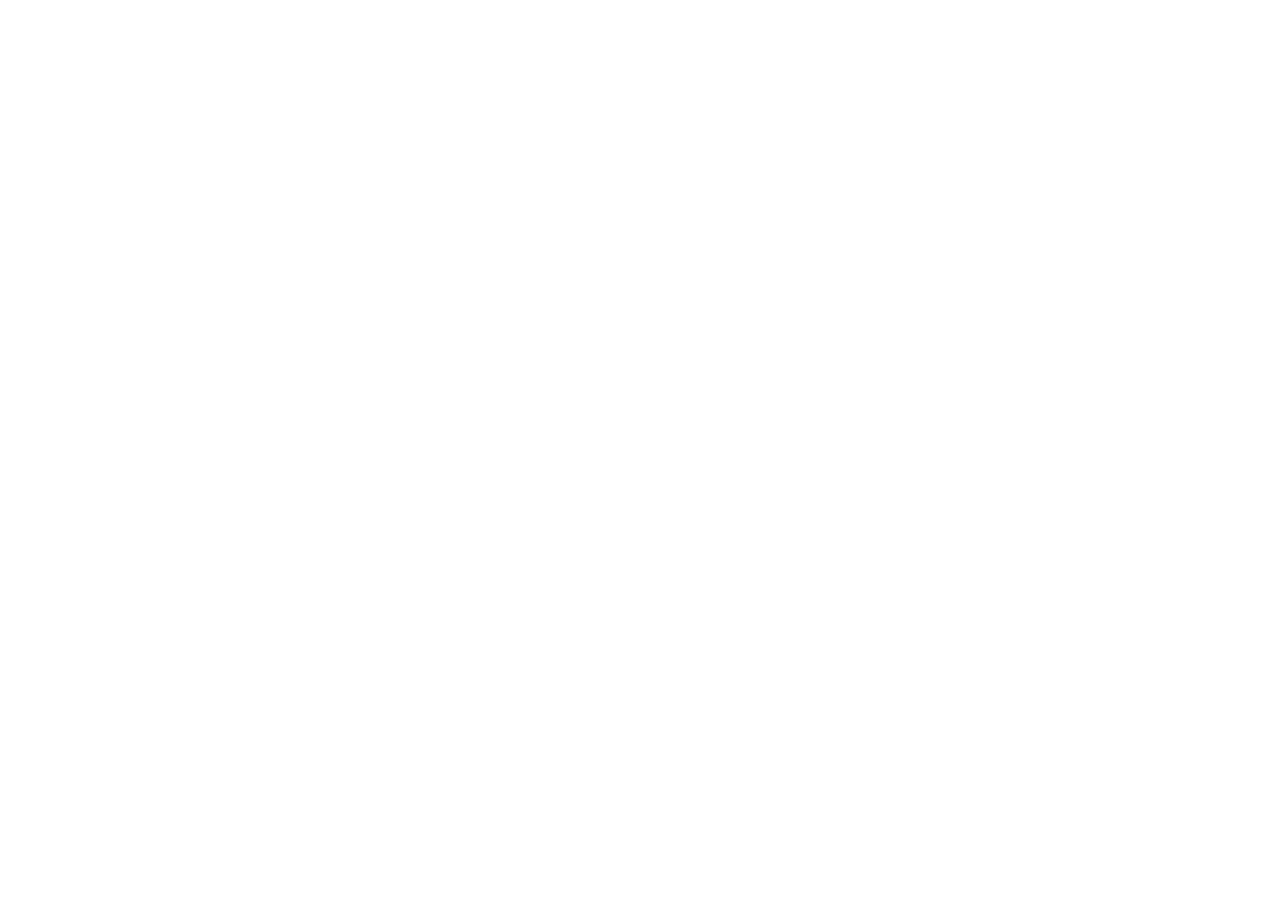
==== test/d3js_groupnode.html @ d9ff4b81 "first commit" ====
<!DOCTYPE html>
<html>
<meta charset="UTF-8">

<head>
  <title>Clustered Network</title>
  <script src="../static/js/jquery-3.2.1.min.js"></script>
  <script src="../static/js/d3.v2.js"></script>
  <!-- <script src="../static/js/jsonQ.min.js"></script> -->
  <style type="text/css">
    body {
      font: 10px sans-serif;
    }

    circle.node {
      fill: transparent;
      stroke: #555;
      min-width: 30px;
    }

    circle.leaf {
      /* stroke: #fff; */
    }

    path.hull {
      fill: lightsteelblue;
      fill-opacity: 0.3;
    }

    line.link {
      stroke: #999;
      stroke-width: 2;
      cursor: pointer;
      /* stroke-opacity: 0.5; */
      /* pointer-events: none; */
    }

    line.link:hover {
      stroke-width: 11;
    }

    .node_label {
      stroke: #333;
      font: 12px sans-serif;
      /* pointer-events: none; */
      stroke: none;
    }

    #expandDiv {
      position: absolute;
      z-index: 1;
      background: #F0EDED;
    }
  </style>
</head>

<body>
  <div id="expandDiv"></div>
  <script type="text/javascript">
    var width = $("body").width(),     // svg width
      height = 600,     // svg height
      dr = 10,      // default point radius
      off = 15,    // cluster hull offset
      expand = {}, // expanded clusters
      data, net, force, hullg, hull, linkg, link, nodeg, node;

    var curve = d3.svg.line()
      .interpolate("cardinal-closed")
      .tension(.85);

    var fill = d3.scale.category20();


    function nodeid(n) {
      return n.size ? "_g_" + n.group : n.name;
    }

    function linkid(l) {
      var u = nodeid(l.source),
        v = nodeid(l.target);
      return u < v ? u + "|" + v : v + "|" + u;
    }

    function getGroup(n) { return n.group; }

    // constructs the network to visualize
    function network(data, prev, index, expand) {
      expand = expand || {};
      var gm = {},    // group map
        nm = {},    // node map
        lm = {},    // link map
        gn = {},    // previous group nodes
        gc = {},    // previous group centroids
        nodes = [], // output nodes
        links = [],
        visibility = []; // output links

      // process previous nodes for reuse or centroid calculation
      if (prev) {
        prev.nodes.forEach(function (n) {
          var i = index(n), o;
          if (n.size > 0) {
            gn[i] = n;
            n.size = 0;
          } else {
            o = gc[i] || (gc[i] = { x: 0, y: 0, count: 0 });
            o.x += n.x;
            o.y += n.y;
            o.count += 1;
          }
        });
      }

      // determine nodes
      for (var k = 0; k < data.nodes.length; ++k) {

        var n = data.nodes[k],
          i = index(n),
          l = gm[i] || (gm[i] = gn[i]) || (gm[i] = { group: i, size: 0, nodes: [], name: n.name, equivalent: n.equivalent });
        if (expand[i]) {
          // the node should be directly visible
          nm[n.name] = nodes.length;
          nodes.push(n);
          if (gn[i]) {
            // place new nodes at cluster location (plus jitter)
            n.x = gn[i].x + Math.random();
            n.y = gn[i].y + Math.random();
          }
        } else {
          // the node is part of a collapsed cluster
          if (l.size == 0) {
            // if new cluster, add to set and position at centroid of leaf nodes
            nm[i] = nodes.length;
            nodes.push(l);
            if (gc[i]) {
              l.x = gc[i].x / gc[i].count;
              l.y = gc[i].y / gc[i].count;
            }
          }
          l.nodes.push(n);
        }
        // always count group size as we also use it to tweak the force graph strengths/distances
        l.size += 1;
        n.group_data = l;
      }

      for (i in gm) { gm[i].link_count = 0; }

      // determine links
      for (k = 0; k < data.links.length; ++k) {
        var e = data.links[k],
          u = index(e.source),
          v = index(e.target);
        if (u != v) {
          gm[u].link_count++;
          gm[v].link_count++;
        }
        u = expand[u] ? nm[e.source.name] : nm[u];
        v = expand[v] ? nm[e.target.name] : nm[v];
        var i = (u < v ? u + "|" + v : v + "|" + u),
          l = lm[i] || (lm[i] = { source: u, target: v, size: 0, bidirection: e.bidirection });
        l.size += 1;
      }

      for (i in lm) { links.push(lm[i]); }

      return { nodes: nodes, links: links };
    }


    function convexHulls(nodes, index, offset) {
      var hulls = {};

      // create point sets
      for (var k = 0; k < nodes.length; ++k) {
        var n = nodes[k];
        if (n.size) continue;
        var i = index(n),
          l = hulls[i] || (hulls[i] = []);
        l.push([n.x - offset, n.y - offset]);
        l.push([n.x - offset, n.y + offset]);
        l.push([n.x + offset, n.y - offset]);
        l.push([n.x + offset, n.y + offset]);
      }

      // create convex hulls
      var hullset = [];
      for (i in hulls) {
        hullset.push({ group: i, path: d3.geom.hull(hulls[i]) });
      }

      return hullset;
    }

    function drawCluster(d) {
      return curve(d.path); // 0.8
    }

    // --------------------------------------------------------

    var body = d3.select("body");

    var vis = body.append("svg")
      .attr("width", width)
      .attr("height", height).on("mousemove", mousemove)



    function mousemove() {
      // cursor.attr("transform", "translate(" + d3.mouse(this) + ")");
    }
    var svg = d3.select("svg");

    d3.json("miserables.json", function (json) {
      data = json;

      //this draws the line
      for (var i = 0; i < data.links.length; ++i) {
        o = data.links[i];
        o.source = data.nodes[o.source];
        o.target = data.nodes[o.target];
      }

      hullg = vis.append("g");
      linkg = vis.append("g");
      nodeg = vis.append("g");

      init();

      vis.attr("opacity", 1e-6)
        .transition()
        .duration(1000)
        .attr("opacity", 1);

    });

    function addnode() {
      console.log("add node");
      force.nodes().push({ "id": "test", "name": "test" });
      // force.links().push({"source": test, "target": findNode(target), "value": value})
    }

    function init() {
      if (force) force.stop();

      net = network(data, net, getGroup, expand);
      // console.log(net.nodes)

      force = d3.layout.force()
        .nodes(net.nodes)
        .links(net.links)
        .size([width, height])
        .linkDistance(function (l, i) {
          var n1 = l.source, n2 = l.target;
          // larger distance for bigger groups:
          // both between single nodes and _other_ groups (where size of own node group still counts),
          // and between two group nodes.
          //
          // reduce distance for groups with very few outer links,
          // again both in expanded and grouped form, i.e. between individual nodes of a group and
          // nodes of another group or other group node or between two group nodes.
          //
          // The latter was done to keep the single-link groups ('blue', rose, ...) close.   
          return 130 +
            Math.min(20 * Math.min((n1.size || (n1.group != n2.group ? n1.group_data.size : 0)),
              (n2.size || (n1.group != n2.group ? n2.group_data.size : 0))),
              -30 +
              30 * Math.min((n1.link_count || (n1.group != n2.group ? n1.group_data.link_count : 0)),
                (n2.link_count || (n1.group != n2.group ? n2.group_data.link_count : 0))),
              100);
          //return 150;
        })
        .linkStrength(function (l, i) {
          return 1;
        })
        .gravity(0.05)   // gravity+charge tweaked to ensure good 'grouped' view (e.g. green group not smack between blue&orange, ...
        .charge(-600)    // ... charge is important to turn single-linked groups to the outside
        .friction(0.5)   // friction adjusted to get dampened display: less bouncy bouncy ball [Swedish Chef, anyone?]
        .start();

      $("defs").remove();
      d3.select("svg").append("defs").selectAll(".marker")
        .data(force.links())
        .enter()
        .append("marker")
        .attr("class", "marker")
        .attr({
          'viewBox': '-0 -5 10 10',
          'refY': 0,
          'orient': 'auto',
          'markerWidth': 13,
          'markerHeight': 13,
          'xoverflow': 'visible',
          'markerUnits': 'userSpaceOnUse'
        })
        .attr("id", function (d) {
          return "arrowhead" + d.source.name;
        })
        .attr("refX", function (d) {
          return -(d.source.size ? d.source.size + dr : dr + 1) * 3 + 10;    // Add the marker's width               
        })
        .append('svg:path')
        .attr('d', 'M0,0L10,-5L10,5Z')
        .attr('fill', '#000')
        .style('stroke', 'none');


      d3.select("svg").append("defs").selectAll(".marker")
        .data(force.links())
        .enter().append('marker')
        .attr("class", "marker")
        .attr({
          'viewBox': '-0 -5 10 10',
          'refY': 0,
          'orient': 'auto',
          'markerWidth': 13,
          'markerHeight': 13,
          'xoverflow': 'visible',
          'markerUnits': 'userSpaceOnUse'
        })
        .attr("id", function (d) {
          return "endarrowhead" + d.target.name;
        })
        .attr("refX", function (d) {
          return (d.target.size ? d.target.size + dr : dr + 1) * 3;    // Add the marker's width               
        })
        .append('svg:path')
        .attr('d', 'M 0,-5 L 10 ,0 L 0,5')
        .attr('fill', '#999')
        .style('stroke', 'none');

      hullg.selectAll("path.hull").remove();
      hull = hullg.selectAll("path.hull")
        .data(convexHulls(net.nodes, getGroup, off))
        .enter().append("path")
        .attr("class", "hull")
        .attr("d", drawCluster)
        .style("fill", function (d) { return fill(d.group); })
        .on("click", function (d) {
          console.log("hull click")
          // console.log("hull click", d, arguments, this, expand[d.group]);
          expand[d.group] = false; init();
        });

      link = linkg.selectAll("line.link").data(net.links, linkid);
      link.exit().remove();
      link.enter().append("line")
        .attr("class", "link")
        .attr("x1", function (d) { return d.source.x; })
        .attr("y1", function (d) { return d.source.y; })
        .attr("x2", function (d) { return d.target.x; })
        .attr("y2", function (d) { return d.target.y; })
        //.style("stroke-width", function (d) { return d.size || 1; })
        .attr('marker-start', function (d) {
          if (d.bidirection == 1)
            return 'url(#arrowhead' + d.source.name + ')';
          else return false;
        })
        .attr('marker-end', function (d) {
          return 'url(#endarrowhead' + d.target.name + ')';
        })

      link.on("click", function (d) {
        console.log(d)
        expandLink();
      });

      node = nodeg.selectAll("g").data(net.nodes, nodeid);
      node.exit().remove();
      var newnode = node.enter().append("g")

      newnode.append("circle")
        // if (d.size) -- d.size > 0 when d is a group node.
        .attr("class", function (d) {
          return "node" + (d.size ? "" : " leaf");
        })
        .attr("r", function (d) {
          return (d.size ? d.size + dr : dr + 1) * 3; //size of circles
        })
        // .style("fill", function (d) { return fill(d.group); })
        .on("click", function (d) {
          if (typeof d.group == "undefined") return;
          if (typeof expand[d.group] == "undefined" || expand[d.group] == false) expand[d.group] = !expand[d.group];
          init();
        })
        .attr("display", function (d) {
          if (d.equivalent == 1 && !$(this).hasClass("leaf"))
            return "block";
          else
            return "none";

        })

      newnode.append("circle")
        // if (d.size) -- d.size > 0 when d is a group node.
        .attr("class", function (d) {
          return "node" + (d.size ? "" : " leaf");
        })
        .attr("r", function (d) {
          return (d.size ? d.size + dr : dr + 1) * 3 + 4; //size of circles
        })
        // .style("fill", function (d) { return fill(d.group); })
        .on("click", function (d) {
          if (typeof d.group == "undefined") return;
          if (typeof expand[d.group] == "undefined" || expand[d.group] == false) expand[d.group] = !expand[d.group];
          init();
        })

      newnode.append("text").attr("class", "node_label")
        .text(function (d) { return d.name });

      node.call(force.drag);
      var edgepaths = nodeg.selectAll(".edgepath")
        .data(net.links)
        .enter()
        .append('path')
        .attr({
          'class': 'edgepath',
          'fill-opacity': 0,
          'stroke-opacity': 0,
          'id': function (d, i) { return 'edgepath' + i }
        })
        .style("pointer-events", "none");

      force.on("tick", function () {
        if (!hull.empty()) {
          hull.data(convexHulls(net.nodes, getGroup, off))
            .attr("d", drawCluster);
        }

        edgepaths.attr('d', function (d) {
          return 'M ' + d.source.x + ' ' + d.source.y + ' L ' + d.target.x + ' ' + d.target.y;
        });

        link.attr("x1", function (d) { return d.source.x; })
          .attr("y1", function (d) { return d.source.y; })
          .attr("x2", function (d) { return d.target.x; })
          .attr("y2", function (d) { return d.target.y; })
          .attr('display', function (d) {
            var x1 = $(this).attr("x1")
            var x2 = $(this).attr("x2")
            var y1 = $(this).attr("y1")
            var y2 = $(this).attr("y2")
            if (x1 == x2 && y1 == y2)
              return 'none';
            else
              return 'block';

          })


        node.attr('transform', function nodeTransform(d) { return "translate(" + d.x + "," + d.y + ")"; })
      });
    }


    function expandLink() {
      
      d3.select("#expandDiv svg").remove();
      var svg_ = d3.select("#expandDiv").append("svg")
        .attr("width", 300)
        .attr("height", 300);

      svg_.append('marker')
        .attr("class", "marker")
        .attr({
          'viewBox': '-0 -5 10 10',
          'refX':10,
          'refY': 0,
          'orient': 'auto',
          'markerWidth': 13,
          'markerHeight': 13,
          'xoverflow': 'visible',
          'markerUnits': 'userSpaceOnUse'
        })
        .attr("id", "endarrowhead")
        .append('svg:path')
        .attr('d', 'M 0,-5 L 10 ,0 L 0,5')
        .attr('fill', '#999')
        .style('stroke', 'none');

        svg_.append("marker")
        .attr("class", "marker")
        .attr({
          'viewBox': '-0 -5 10 10',
          'refX':0,
          'refY': 0,
          'orient': 'auto',
          'markerWidth': 13,
          'markerHeight': 13,
          'xoverflow': 'visible',
          'markerUnits': 'userSpaceOnUse'
        })
        .attr("id", "arrowhead")
        .append('svg:path')
        .attr('d', 'M0,0L10,-5L10,5Z')
        .attr('fill', '#000')
        .style('stroke', 'none');

      d3.select("#expandDiv")
        .style("left", d3.event.x + 50 + "px")
        .style("top", d3.event.y / 2 + "px");

      var drag = d3.behavior.drag()
        .on("dragstart", function () {
          d3.event.sourceEvent.stopPropagation()
        })
      // .on("drag", dragmove);

      var rect = svg_.append("rect")
        .attr("class", "groupA")
        .attr("x", 0).attr("y", 0)
        .attr("width", 50).attr("height", 150)
        .style("fill", "transparent")
        .style("stroke", "#333")
        .style("stroke-width", 1)
        // .call(drag)
        .attr("class", "first");

      var rect2 = svg_.append("rect")
        .attr("class", "groupA")
        .attr("x", 250).attr("y", 0)
        .attr("width", 50).attr("height", 150)
        .style("fill", "transparent")
        .style("stroke", "#333")
        .style("stroke-width", 1)
      // .call(drag);


      var g = svg_//.append("g")
        g.append("path")
        .style("stroke", "black")
        .style("fill", "black")
        .attr("id", "link2a")
        .attr("d","M 50 50 L 250 50")
        // .attr("x1", 50)
        // .attr("y1", 50)
        // .attr("x2", 250)
        // .attr("y2", 50)
        .attr("data-x1", 50)
        .attr("data-y1", 50)
        .attr("data-x2", 250)
        .attr("data-y2", 50)
        .attr('marker-end', function (d) {
          return 'url(#endarrowhead)';
        })
        .attr('marker-start', function (d) {
          return 'url(#arrowhead)';
        })
        // g.append("text").text("test")
       
      


      svg_.append("line")
        .style("stroke", "black")
        .attr("id", "link1")
        .attr("x1", 50)
        .attr("y1", 30)
        .attr("x2", 250)
        .attr("y2", 30).attr("data-x1", 50)
        .attr("data-y1", 30)
        .attr("data-x2", 250)
        .attr("data-y2", 30);

        var edgelabels= svg_.append('text')
        .style("pointer-events", "none")
        .attr({'class':'edgelabel',
              //  'id':function(d,i){return 'edgelabel'+i},
               'dx':80,
               'dy':0,
               'font-size':10,
               'fill':'#aaa'});
        edgelabels.append('textPath')
        .attr('href',"link2a")
        .style("pointer-events", "none")
        .text("function(d,i){return 'label '+i}");
    }
  </script>
</body>

</html>
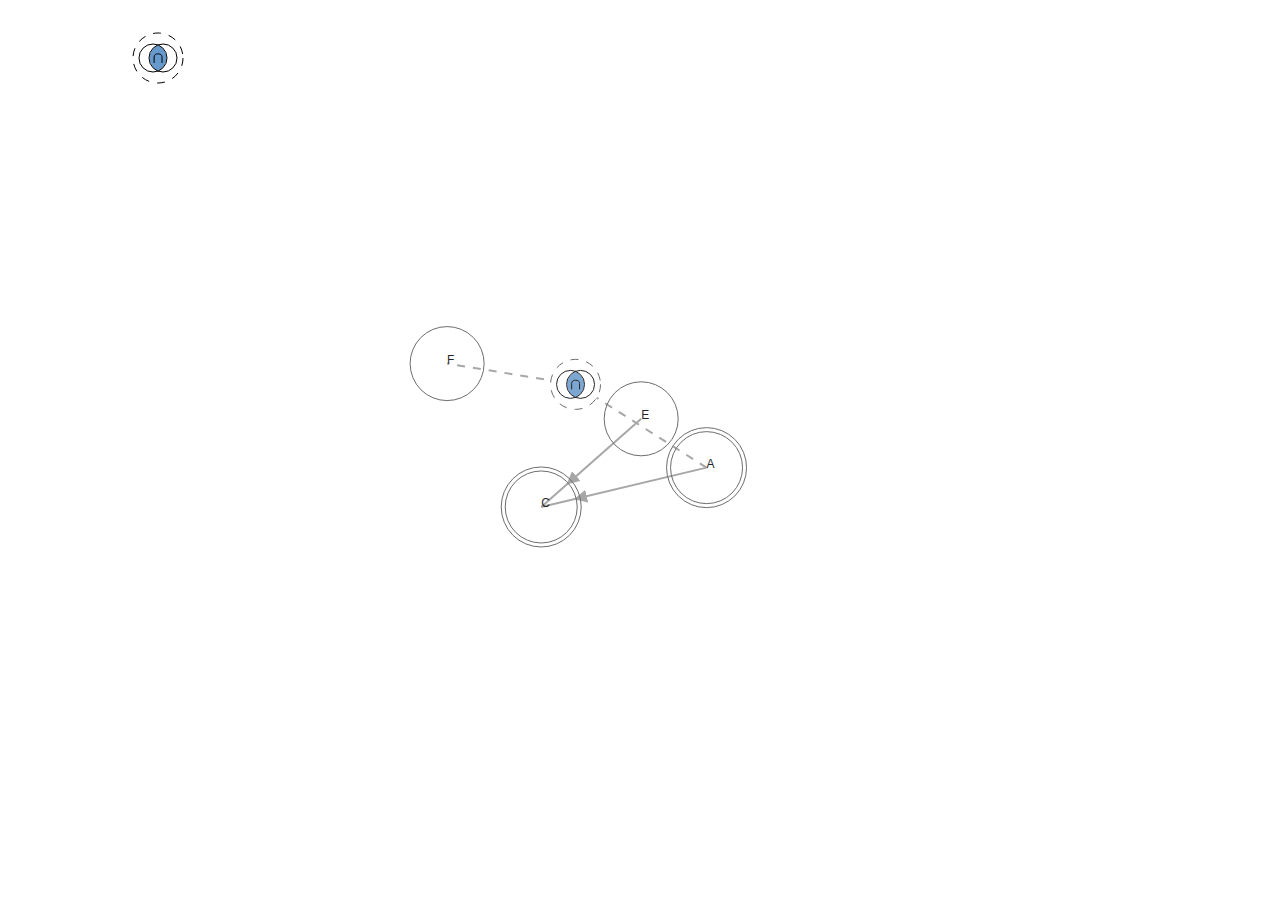
==== commit af7e8177: "Abstract Intersection class representation experiment" ====
--- a/test/d3js_groupnode.html
+++ b/test/d3js_groupnode.html
@@ -4,9 +4,9 @@
 
 <head>
   <title>Clustered Network</title>
-  <script src="../static/js/jquery-3.2.1.min.js"></script>
-  <script src="../static/js/d3.v2.js"></script>
-  <!-- <script src="../static/js/jsonQ.min.js"></script> -->
+  <script src="../js/jquery-3.2.1.min.js"></script>
+  <script src="../js/d3.v2.js"></script>
+  <!-- <script src="../js/jsonQ.min.js"></script> -->
   <style type="text/css">
     body {
       font: 10px sans-serif;
@@ -51,12 +51,89 @@
       z-index: 1;
       background: #F0EDED;
     }
+
+
+
+    .class,
+    .set_path,
+    .fineline {
+      stroke: #000;
+    }
+
+    .class,
+    .object,
+    .disjoint {
+      fill: #acf;
+    }
+
+    .special {
+      stroke-dasharray: 8;
+      fill: #fff !important;
+    }
+
+
+    .symbol {
+      fill: #69c;
+    }
+
+    .nostroke {
+
+      stroke: none;
+    }
+
+
+    .nofill {
+      fill: none;
+    }
   </style>
 </head>
 
 <body>
+  <svg id="set">
+    <!-- <g>
+      <g transform="translate(130, 35)">
+        <circle class="class special" r="25"></circle>
+        <g class="embedded" transform="translate(-5,0)">
+          <path class="nostroke symbol" d="m 5,-13 c 5,2.5 8.5,7.5 8.5,13 0,5 -3,10 -8.5,13 -5,-2.5 -8.5,-7.5 -8.5,-13 0,-5 3,-10 8.5,-13"></path>
+          <circle class="nofill fineline" r="14"></circle>
+          <circle cx="10" class="nofill fineline" r="14"></circle>
+          <path class="nofill" d="m 9,5 c 0,-2 0,-4 0,-6 0,0 0,0 0,0 0,0 0,-1.8 -1,-2.3 -0.7,-0.6 -1.7,-0.8 -2.9,-0.8 -1.2,0 -2,0 -3,0.8 -0.7,0.5 -1,1.4 -1,2.3 0,2 0,4 0,6"></path>
+        </g>
+      </g> -->
+    </g>
+  </svg>
+  <div id="svgarea"></div>
   <div id="expandDiv"></div>
   <script type="text/javascript">
+    var set = d3.select("#set").append("g").attr({ "transform": "translate(150,50)" })
+    set.append("circle")
+      .attr("class", "class special")
+      .attr("r", 25)
+
+    set_g = set.append("g")
+      .attr("class", "embedded")
+      .attr("transform", "translate(-5,0)")
+
+    set_g.append("path")
+      .attr("class", "nostroke symbol set_path")
+      .attr("d", "m 5,-13 c 5,2.5 8.5,7.5 8.5,13 0,5 -3,10 -8.5,13 -5,-2.5 -8.5,-7.5 -8.5,-13 0,-5 3,-10 8.5,-13")
+
+    set_g.append("circle")
+      .attr("class", "nofill fineline")
+      .attr("r", 14)
+
+    set_g.append("circle")
+      .attr("class", "nofill fineline")
+      .attr("r", 14)
+      .attr("cx", 10)
+
+    set_g.append("path")
+      .attr("class", "nofill set_path")
+      .attr("d", "m 9,5 c 0,-2 0,-4 0,-6 0,0 0,0 0,0 0,0 0,-1.8 -1,-2.3 -0.7,-0.6 -1.7,-0.8 -2.9,-0.8 -1.2,0 -2,0 -3,0.8 -0.7,0.5 -1,1.4 -1,2.3 0,2 0,4 0,6")
+
+
+
+
     var width = $("body").width(),     // svg width
       height = 600,     // svg height
       dr = 10,      // default point radius
@@ -116,7 +193,7 @@
 
         var n = data.nodes[k],
           i = index(n),
-          l = gm[i] || (gm[i] = gn[i]) || (gm[i] = { group: i, size: 0, nodes: [], name: n.name, equivalent: n.equivalent });
+          l = gm[i] || (gm[i] = gn[i]) || (gm[i] = { group: i, size: 0, nodes: [], name: n.name, equivalent: n.equivalent, intersect: n.intersect });
         if (expand[i]) {
           // the node should be directly visible
           nm[n.name] = nodes.length;
@@ -158,7 +235,7 @@
         u = expand[u] ? nm[e.source.name] : nm[u];
         v = expand[v] ? nm[e.target.name] : nm[v];
         var i = (u < v ? u + "|" + v : v + "|" + u),
-          l = lm[i] || (lm[i] = { source: u, target: v, size: 0, bidirection: e.bidirection });
+          l = lm[i] || (lm[i] = { source: u, target: v, size: 0, bidirection: e.bidirection, intersect: e.intersect });
         l.size += 1;
       }
 
@@ -198,7 +275,7 @@
 
     // --------------------------------------------------------
 
-    var body = d3.select("body");
+    var body = d3.select("#svgarea");
 
     var vis = body.append("svg")
       .attr("width", width)
@@ -357,7 +434,15 @@
           else return false;
         })
         .attr('marker-end', function (d) {
-          return 'url(#endarrowhead' + d.target.name + ')';
+          if (d.intersect == 1)
+            return false;
+          else
+            return 'url(#endarrowhead' + d.target.name + ')';
+        })
+        .attr("stroke-dasharray", function (d) {
+          if (d.intersect == 1)
+            return 8;
+          else return 0;
         })
 
       link.on("click", function (d) {
@@ -388,16 +473,23 @@
             return "block";
           else
             return "none";
-
         })
 
       newnode.append("circle")
         // if (d.size) -- d.size > 0 when d is a group node.
         .attr("class", function (d) {
-          return "node" + (d.size ? "" : " leaf");
+          circle_class = ''
+          if (d.intersect == 1)
+            circle_class = 'class special'
+          return circle_class + " node" + (d.size ? "" : " leaf");
+        })
+        .attr("id", function (d) {
+          return d.name
         })
         .attr("r", function (d) {
-          return (d.size ? d.size + dr : dr + 1) * 3 + 4; //size of circles
+          if (d.intersect == 1) return 25;
+          else
+            return (d.size ? d.size + dr : dr + 1) * 3 + 4; //size of circles
         })
         // .style("fill", function (d) { return fill(d.group); })
         .on("click", function (d) {
@@ -405,6 +497,33 @@
           if (typeof expand[d.group] == "undefined" || expand[d.group] == false) expand[d.group] = !expand[d.group];
           init();
         })
+
+      set = node.filter(function (d) {
+        return d.intersect == 1;
+      })
+      console.log(set)
+      set_g = set.append("g")
+        .attr("class", "embedded")
+        .attr("transform", "translate(-5,0)")
+
+      set_g.append("path")
+        .attr("class", "nostroke symbol")
+        .attr("d", "m 5,-13 c 5,2.5 8.5,7.5 8.5,13 0,5 -3,10 -8.5,13 -5,-2.5 -8.5,-7.5 -8.5,-13 0,-5 3,-10 8.5,-13")
+
+      set_g.append("circle")
+        .attr("class", "nofill fineline set_path")
+        .attr("r", 14)
+
+      set_g.append("circle")
+        .attr("class", "nofill fineline")
+        .attr("r", 14)
+        .attr("cx", 10)
+
+      set_g.append("path")
+        .attr("class", "nofill set_path")
+        .attr("d", "m 9,5 c 0,-2 0,-4 0,-6 0,0 0,0 0,0 0,0 0,-1.8 -1,-2.3 -0.7,-0.6 -1.7,-0.8 -2.9,-0.8 -1.2,0 -2,0 -3,0.8 -0.7,0.5 -1,1.4 -1,2.3 0,2 0,4 0,6")
+
+
 
       newnode.append("text").attr("class", "node_label")
         .text(function (d) { return d.name });
@@ -455,7 +574,7 @@
 
 
     function expandLink() {
-      
+
       d3.select("#expandDiv svg").remove();
       var svg_ = d3.select("#expandDiv").append("svg")
         .attr("width", 300)
@@ -465,7 +584,7 @@
         .attr("class", "marker")
         .attr({
           'viewBox': '-0 -5 10 10',
-          'refX':10,
+          'refX': 10,
           'refY': 0,
           'orient': 'auto',
           'markerWidth': 13,
@@ -479,11 +598,11 @@
         .attr('fill', '#999')
         .style('stroke', 'none');
 
-        svg_.append("marker")
+      svg_.append("marker")
         .attr("class", "marker")
         .attr({
           'viewBox': '-0 -5 10 10',
-          'refX':0,
+          'refX': 0,
           'refY': 0,
           'orient': 'auto',
           'markerWidth': 13,
@@ -528,11 +647,11 @@
 
 
       var g = svg_//.append("g")
-        g.append("path")
+      g.append("path")
         .style("stroke", "black")
         .style("fill", "black")
         .attr("id", "link2a")
-        .attr("d","M 50 50 L 250 50")
+        .attr("d", "M 50 50 L 250 50")
         // .attr("x1", 50)
         // .attr("y1", 50)
         // .attr("x2", 250)
@@ -547,9 +666,9 @@
         .attr('marker-start', function (d) {
           return 'url(#arrowhead)';
         })
-        // g.append("text").text("test")
-       
-      
+      // g.append("text").text("test")
+
+
 
 
       svg_.append("line")
@@ -563,16 +682,18 @@
         .attr("data-x2", 250)
         .attr("data-y2", 30);
 
-        var edgelabels= svg_.append('text')
+      var edgelabels = svg_.append('text')
         .style("pointer-events", "none")
-        .attr({'class':'edgelabel',
-              //  'id':function(d,i){return 'edgelabel'+i},
-               'dx':80,
-               'dy':0,
-               'font-size':10,
-               'fill':'#aaa'});
-        edgelabels.append('textPath')
-        .attr('href',"link2a")
+        .attr({
+          'class': 'edgelabel',
+          //  'id':function(d,i){return 'edgelabel'+i},
+          'dx': 80,
+          'dy': 0,
+          'font-size': 10,
+          'fill': '#aaa'
+        });
+      edgelabels.append('textPath')
+        .attr('href', "link2a")
         .style("pointer-events", "none")
         .text("function(d,i){return 'label '+i}");
     }
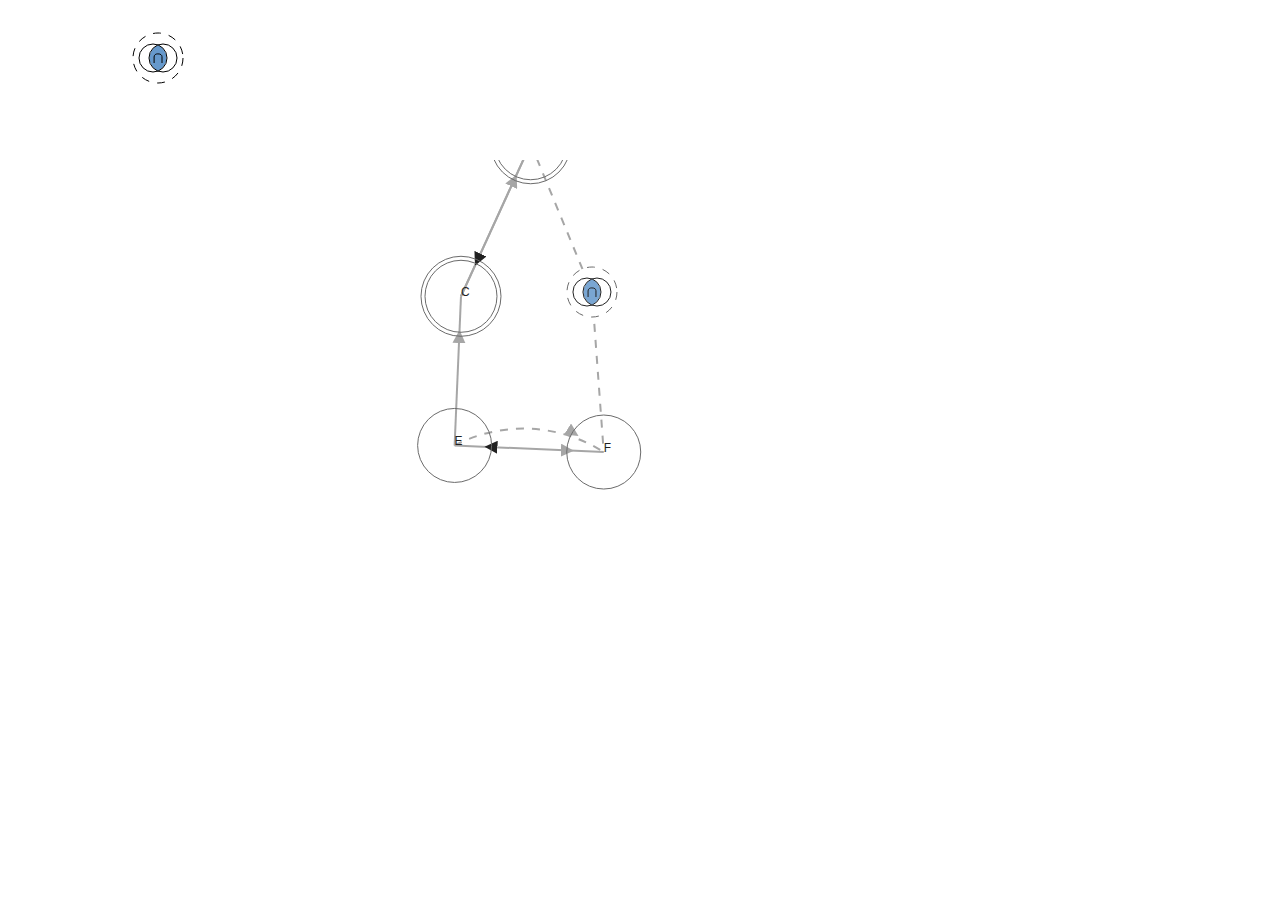
==== commit 269e563c: "Change line to path, use arc to indicate subclass, show multiple link btn same nodes" ====
--- a/test/d3js_groupnode.html
+++ b/test/d3js_groupnode.html
@@ -22,20 +22,23 @@
       /* stroke: #fff; */
     }
 
-    path.hull {
+    .hull {
       fill: lightsteelblue;
       fill-opacity: 0.3;
     }
 
-    line.link {
+   .link {
       stroke: #999;
       stroke-width: 2;
       cursor: pointer;
+      fill-opacity: 0;
+      stroke-opacity: 1;
+
       /* stroke-opacity: 0.5; */
       /* pointer-events: none; */
     }
 
-    line.link:hover {
+    .hoveraction:hover {
       stroke-width: 11;
     }
 
@@ -193,7 +196,7 @@
 
         var n = data.nodes[k],
           i = index(n),
-          l = gm[i] || (gm[i] = gn[i]) || (gm[i] = { group: i, size: 0, nodes: [], name: n.name, equivalent: n.equivalent, intersect: n.intersect });
+          l = gm[i] || (gm[i] = gn[i]) || (gm[i] = { group: i, size: 0, nodes: [], name: n.name, equivalent: n.equivalent, intersect: n.intersect, subclass: n.subclass });
         if (expand[i]) {
           // the node should be directly visible
           nm[n.name] = nodes.length;
@@ -228,19 +231,22 @@
         var e = data.links[k],
           u = index(e.source),
           v = index(e.target);
+          console.log(e.source.name,e.target.name,u,v)
         if (u != v) {
           gm[u].link_count++;
           gm[v].link_count++;
         }
         u = expand[u] ? nm[e.source.name] : nm[u];
         v = expand[v] ? nm[e.target.name] : nm[v];
-        var i = (u < v ? u + "|" + v : v + "|" + u),
-          l = lm[i] || (lm[i] = { source: u, target: v, size: 0, bidirection: e.bidirection, intersect: e.intersect });
+        console.log(u,v)
+        var i = u + "|" + v + "|" +e.bidirection; //(u < v ? u + "|" + v : v + "|" + u); 
+        var l = lm[i] || (lm[i] = { source: u, target: v, size: 0, bidirection: e.bidirection, intersect: e.intersect, subclass: e.subclass });
         l.size += 1;
+        console.log(i)
       }
 
       for (i in lm) { links.push(lm[i]); }
-
+      console.log(links)
       return { nodes: nodes, links: links };
     }
 
@@ -419,14 +425,25 @@
           expand[d.group] = false; init();
         });
 
-      link = linkg.selectAll("line.link").data(net.links, linkid);
+      link = linkg.selectAll("path.link").data(net.links, linkid);
       link.exit().remove();
-      link.enter().append("line")
-        .attr("class", "link")
-        .attr("x1", function (d) { return d.source.x; })
-        .attr("y1", function (d) { return d.source.y; })
-        .attr("x2", function (d) { return d.target.x; })
-        .attr("y2", function (d) { return d.target.y; })
+      link.enter().append("path")
+        // .attr("d", function (d) {
+        //   var dx = d.target.x - d.source.x,
+        //     dy = d.target.y - d.source.y,
+        //     dr = 75 / 1;  //linknum is defined above
+        
+        //     dr = Math.sqrt(dx * dx + dy * dy);
+        //   return "M" + d.source.x + "," + d.source.y + "A" + dr + "," + dr + " 0 0,1 " + d.target.x + "," + d.target.y;
+        // })
+        .attr("class", function (d) {
+          if (d.intersect == 1 || d.subclass == 1) return "link";
+          else return "link hoveraction"
+        })
+        // .attr("x1", function (d) { return d.source.x; })
+        // .attr("y1", function (d) { return d.source.y; })
+        // .attr("x2", function (d) { return d.target.x; })
+        // .attr("y2", function (d) { return d.target.y; })
         //.style("stroke-width", function (d) { return d.size || 1; })
         .attr('marker-start', function (d) {
           if (d.bidirection == 1)
@@ -440,10 +457,11 @@
             return 'url(#endarrowhead' + d.target.name + ')';
         })
         .attr("stroke-dasharray", function (d) {
-          if (d.intersect == 1)
+          if (d.intersect == 1 || d.subclass == 1)
             return 8;
           else return 0;
         })
+
 
       link.on("click", function (d) {
         console.log(d)
@@ -491,6 +509,11 @@
           else
             return (d.size ? d.size + dr : dr + 1) * 3 + 4; //size of circles
         })
+        .style("cursor", function (d) {
+          if (typeof expand[d.group] != "undefined" || expand[d.group] == true || d.size == 1) return "default";
+          else return "pointer";
+
+        })
         // .style("fill", function (d) { return fill(d.group); })
         .on("click", function (d) {
           if (typeof d.group == "undefined") return;
@@ -501,7 +524,7 @@
       set = node.filter(function (d) {
         return d.intersect == 1;
       })
-      console.log(set)
+      
       set_g = set.append("g")
         .attr("class", "embedded")
         .attr("transform", "translate(-5,0)")
@@ -550,11 +573,18 @@
         edgepaths.attr('d', function (d) {
           return 'M ' + d.source.x + ' ' + d.source.y + ' L ' + d.target.x + ' ' + d.target.y;
         });
-
+        
         link.attr("x1", function (d) { return d.source.x; })
           .attr("y1", function (d) { return d.source.y; })
           .attr("x2", function (d) { return d.target.x; })
           .attr("y2", function (d) { return d.target.y; })
+          .attr("d", function (d) {
+            var dx = d.target.x - d.source.x,
+              dy = d.target.y - d.source.y,
+              dr = 0;
+              if(d.subclass==1) dr= Math.sqrt(dx * dx + dy * dy);
+            return "M" + d.source.x + "," + d.source.y + "A" + dr + "," + dr + " 0 0,1 " + d.target.x + "," + d.target.y;
+          })
           .attr('display', function (d) {
             var x1 = $(this).attr("x1")
             var x2 = $(this).attr("x2")
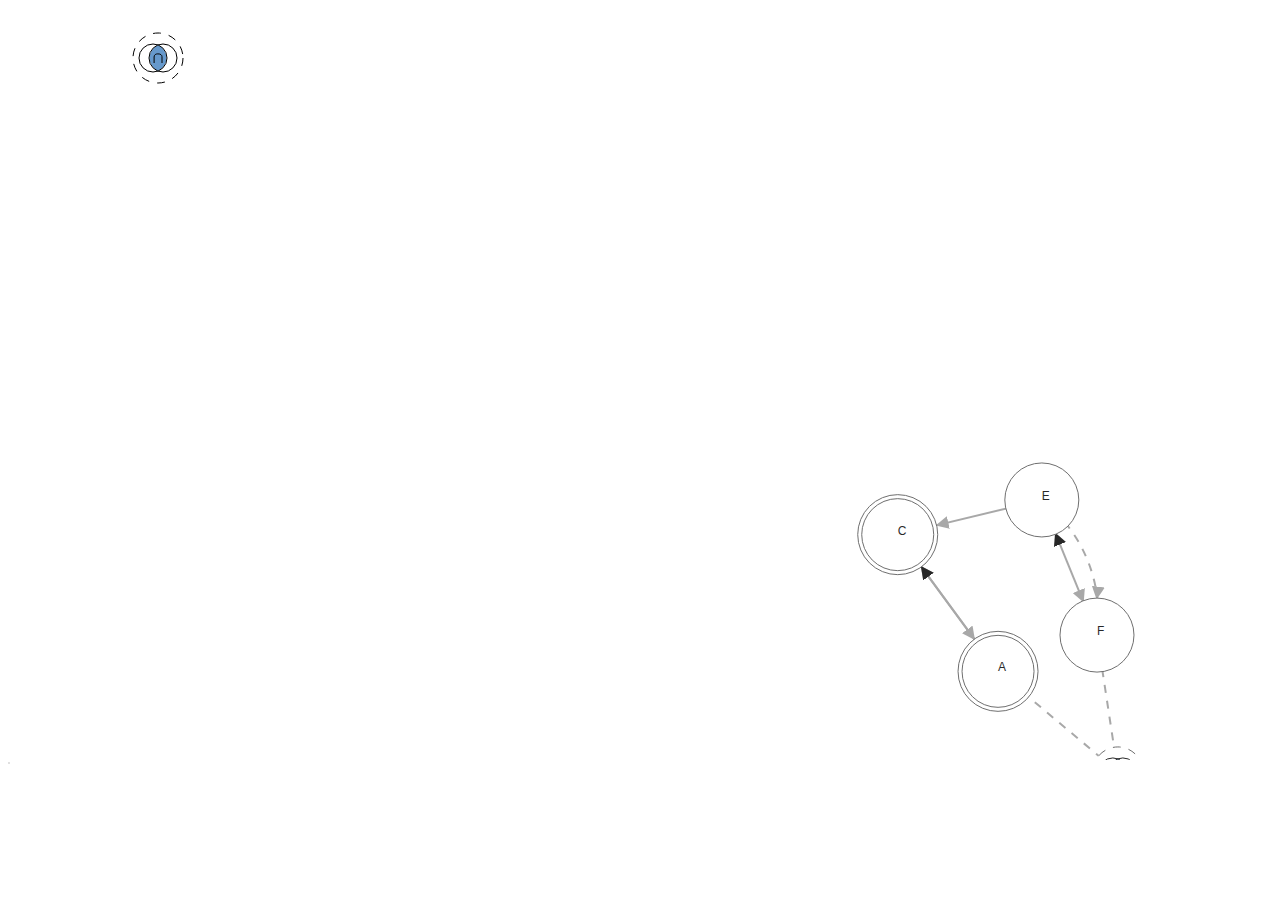
==== commit 18330f16: "Fix arrow head for arc. Draggable div. Replace rect by ecllipse" ====
--- a/test/d3js_groupnode.html
+++ b/test/d3js_groupnode.html
@@ -5,7 +5,9 @@
 <head>
   <title>Clustered Network</title>
   <script src="../js/jquery-3.2.1.min.js"></script>
+  <script src="../js/jquery-ui.js"></script>
   <script src="../js/d3.v2.js"></script>
+  <link rel="../css/jquery-ui.css"></link>
   <!-- <script src="../js/jsonQ.min.js"></script> -->
   <style type="text/css">
     body {
@@ -13,7 +15,7 @@
     }
 
     circle.node {
-      fill: transparent;
+      fill: #fff;
       stroke: #555;
       min-width: 30px;
     }
@@ -27,15 +29,19 @@
       fill-opacity: 0.3;
     }
 
-   .link {
+    .link {
       stroke: #999;
       stroke-width: 2;
-      cursor: pointer;
       fill-opacity: 0;
       stroke-opacity: 1;
-
+      stroke-dasharray: 8;
       /* stroke-opacity: 0.5; */
       /* pointer-events: none; */
+    }
+
+    .hoveraction {
+      cursor: pointer;
+      stroke-dasharray: 0;
     }
 
     .hoveraction:hover {
@@ -52,10 +58,10 @@
     #expandDiv {
       position: absolute;
       z-index: 1;
-      background: #F0EDED;
-    }
-
-
+      background: rgba(254,254,254,0.7);
+      border-radius: 10px;
+      border: 1px  solid #ccc;
+    }
 
     .class,
     .set_path,
@@ -106,8 +112,11 @@
     </g>
   </svg>
   <div id="svgarea"></div>
-  <div id="expandDiv"></div>
+  <div id="expandDiv" class="ui-widget-content"></div>
   <script type="text/javascript">
+    $( function() {
+    $( "#expandDiv" ).draggable();
+  } );
     var set = d3.select("#set").append("g").attr({ "transform": "translate(150,50)" })
     set.append("circle")
       .attr("class", "class special")
@@ -231,16 +240,16 @@
         var e = data.links[k],
           u = index(e.source),
           v = index(e.target);
-          console.log(e.source.name,e.target.name,u,v)
+        console.log(e.source.name, e.target.name, u, v)
         if (u != v) {
           gm[u].link_count++;
           gm[v].link_count++;
         }
         u = expand[u] ? nm[e.source.name] : nm[u];
         v = expand[v] ? nm[e.target.name] : nm[v];
-        console.log(u,v)
-        var i = u + "|" + v + "|" +e.bidirection; //(u < v ? u + "|" + v : v + "|" + u); 
-        var l = lm[i] || (lm[i] = { source: u, target: v, size: 0, bidirection: e.bidirection, intersect: e.intersect, subclass: e.subclass });
+        console.log(u, v)
+        var i = u + "|" + v + "|" + e.bidirection; //(u < v ? u + "|" + v : v + "|" + u); 
+        var l = lm[i] || (lm[i] = { source: u, target: v, size: 0, bidirection: e.bidirection, intersect: e.intersect, subclass: e.subclass, linkid: e.linkid });
         l.size += 1;
         console.log(i)
       }
@@ -380,7 +389,7 @@
           return "arrowhead" + d.source.name;
         })
         .attr("refX", function (d) {
-          return -(d.source.size ? d.source.size + dr : dr + 1) * 3 + 10;    // Add the marker's width               
+          return -(d.source.size ? d.source.size + dr : dr + 1) * 3 + 6;    // Add the marker's width               
         })
         .append('svg:path')
         .attr('d', 'M0,0L10,-5L10,5Z')
@@ -394,7 +403,7 @@
         .attr("class", "marker")
         .attr({
           'viewBox': '-0 -5 10 10',
-          'refY': 0,
+          // 'refY': -3,
           'orient': 'auto',
           'markerWidth': 13,
           'markerHeight': 13,
@@ -402,15 +411,25 @@
           'markerUnits': 'userSpaceOnUse'
         })
         .attr("id", function (d) {
-          return "endarrowhead" + d.target.name;
+          return "endarrowhead" + d.target.name + d.linkid;
         })
         .attr("refX", function (d) {
-          return (d.target.size ? d.target.size + dr : dr + 1) * 3;    // Add the marker's width               
-        })
+          return (d.target.size ? d.target.size + dr : dr + 1) * 3 + 4;    // Add the marker's width               
+        })
+        .attr("refY", function (d) {
+          console.log(d.subclass, d.target.name, d.source.name, d.linkid)
+          if (d.subclass == 1)
+            return -4;
+          // else return -2.5;
+        })
+
         .append('svg:path')
         .attr('d', 'M 0,-5 L 10 ,0 L 0,5')
         .attr('fill', '#999')
-        .style('stroke', 'none');
+        .style('stroke', 'none')
+
+
+
 
       hullg.selectAll("path.hull").remove();
       hull = hullg.selectAll("path.hull")
@@ -432,7 +451,7 @@
         //   var dx = d.target.x - d.source.x,
         //     dy = d.target.y - d.source.y,
         //     dr = 75 / 1;  //linknum is defined above
-        
+
         //     dr = Math.sqrt(dx * dx + dy * dy);
         //   return "M" + d.source.x + "," + d.source.y + "A" + dr + "," + dr + " 0 0,1 " + d.target.x + "," + d.target.y;
         // })
@@ -454,16 +473,14 @@
           if (d.intersect == 1)
             return false;
           else
-            return 'url(#endarrowhead' + d.target.name + ')';
-        })
-        .attr("stroke-dasharray", function (d) {
-          if (d.intersect == 1 || d.subclass == 1)
-            return 8;
-          else return 0;
-        })
-
-
-      link.on("click", function (d) {
+            return 'url(#endarrowhead' + d.target.name + d.linkid + ')';
+        });
+
+
+
+      link.filter(function (d) {
+        return d.intersect != 1 && d.subclass != 1
+      }).on("click", function (d) {
         console.log(d)
         expandLink();
       });
@@ -472,26 +489,6 @@
       node.exit().remove();
       var newnode = node.enter().append("g")
 
-      newnode.append("circle")
-        // if (d.size) -- d.size > 0 when d is a group node.
-        .attr("class", function (d) {
-          return "node" + (d.size ? "" : " leaf");
-        })
-        .attr("r", function (d) {
-          return (d.size ? d.size + dr : dr + 1) * 3; //size of circles
-        })
-        // .style("fill", function (d) { return fill(d.group); })
-        .on("click", function (d) {
-          if (typeof d.group == "undefined") return;
-          if (typeof expand[d.group] == "undefined" || expand[d.group] == false) expand[d.group] = !expand[d.group];
-          init();
-        })
-        .attr("display", function (d) {
-          if (d.equivalent == 1 && !$(this).hasClass("leaf"))
-            return "block";
-          else
-            return "none";
-        })
 
       newnode.append("circle")
         // if (d.size) -- d.size > 0 when d is a group node.
@@ -521,10 +518,31 @@
           init();
         })
 
+
+        newnode.append("circle")
+        // if (d.size) -- d.size > 0 when d is a group node.
+        .attr("class", function (d) {
+          return "node" + (d.size ? "" : " leaf");
+        })
+        .attr("r", function (d) {
+          return (d.size ? d.size + dr : dr + 1) * 3; //size of circles
+        })
+        // .style("fill", function (d) { return fill(d.group); })
+        .on("click", function (d) {
+          if (typeof d.group == "undefined") return;
+          if (typeof expand[d.group] == "undefined" || expand[d.group] == false) expand[d.group] = !expand[d.group];
+          init();
+        })
+        .attr("display", function (d) {
+          if (d.equivalent == 1 && !$(this).hasClass("leaf"))
+            return "block";
+          else
+            return "none";
+        })
       set = node.filter(function (d) {
         return d.intersect == 1;
       })
-      
+
       set_g = set.append("g")
         .attr("class", "embedded")
         .attr("transform", "translate(-5,0)")
@@ -573,7 +591,7 @@
         edgepaths.attr('d', function (d) {
           return 'M ' + d.source.x + ' ' + d.source.y + ' L ' + d.target.x + ' ' + d.target.y;
         });
-        
+
         link.attr("x1", function (d) { return d.source.x; })
           .attr("y1", function (d) { return d.source.y; })
           .attr("x2", function (d) { return d.target.x; })
@@ -582,7 +600,7 @@
             var dx = d.target.x - d.source.x,
               dy = d.target.y - d.source.y,
               dr = 0;
-              if(d.subclass==1) dr= Math.sqrt(dx * dx + dy * dy);
+            if (d.subclass == 1) dr = Math.sqrt(dx * dx + dy * dy);
             return "M" + d.source.x + "," + d.source.y + "A" + dr + "," + dr + " 0 0,1 " + d.target.x + "," + d.target.y;
           })
           .attr('display', function (d) {
@@ -604,7 +622,6 @@
 
 
     function expandLink() {
-
       d3.select("#expandDiv svg").remove();
       var svg_ = d3.select("#expandDiv").append("svg")
         .attr("width", 300)
@@ -656,20 +673,28 @@
         })
       // .on("drag", dragmove);
 
-      var rect = svg_.append("rect")
+      var rect = svg_.append("ellipse")
+        .attr("cx", 50)
+        .attr("cy", 120)
+        .attr("rx", 25)
+        .attr("ry", 100)
         .attr("class", "groupA")
-        .attr("x", 0).attr("y", 0)
-        .attr("width", 50).attr("height", 150)
+        // .attr("x", 0).attr("y", 0)
+        // .attr("width", 50).attr("height", 150)
         .style("fill", "transparent")
         .style("stroke", "#333")
         .style("stroke-width", 1)
         // .call(drag)
         .attr("class", "first");
 
-      var rect2 = svg_.append("rect")
+      var rect2 = svg_.append("ellipse")
+        .attr("cx", 250)
+        .attr("cy", 120)
+        .attr("rx", 25)
+        .attr("ry", 100)
         .attr("class", "groupA")
-        .attr("x", 250).attr("y", 0)
-        .attr("width", 50).attr("height", 150)
+        // .attr("x", 250).attr("y", 0)
+        // .attr("width", 50).attr("height", 150)
         .style("fill", "transparent")
         .style("stroke", "#333")
         .style("stroke-width", 1)
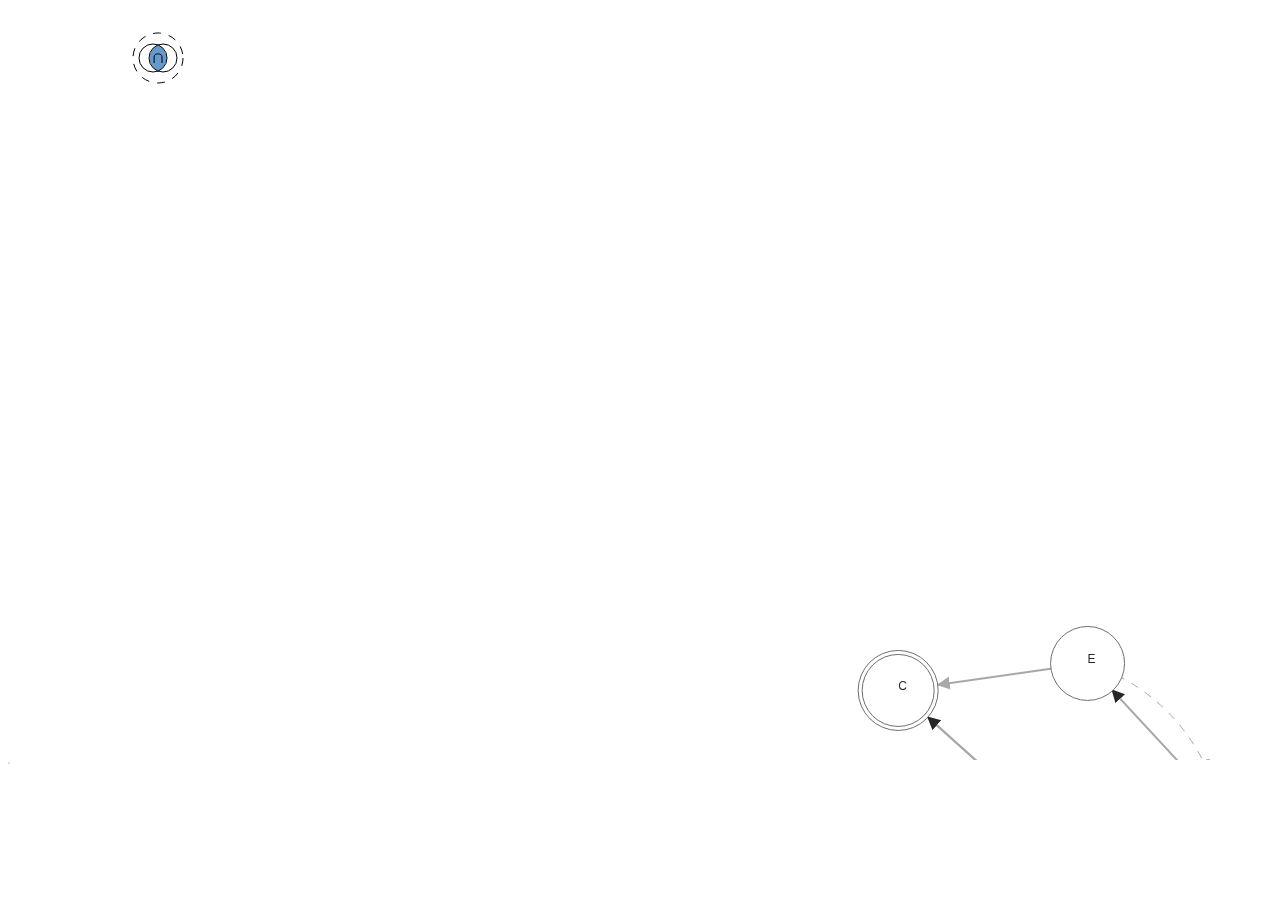
==== commit 80af61cb: "minor changes" ====
--- a/test/d3js_groupnode.html
+++ b/test/d3js_groupnode.html
@@ -31,7 +31,7 @@
 
     .link {
       stroke: #999;
-      stroke-width: 2;
+      stroke-width: 1;
       fill-opacity: 0;
       stroke-opacity: 1;
       stroke-dasharray: 8;
@@ -41,7 +41,7 @@
 
     .hoveraction {
       cursor: pointer;
-      stroke-dasharray: 0;
+      stroke-dasharray: 0;stroke-width: 2;
     }
 
     .hoveraction:hover {
@@ -149,7 +149,7 @@
     var width = $("body").width(),     // svg width
       height = 600,     // svg height
       dr = 10,      // default point radius
-      off = 15,    // cluster hull offset
+      off = 40,    // cluster hull offset
       expand = {}, // expanded clusters
       data, net, force, hullg, hull, linkg, link, nodeg, node;
 
@@ -353,7 +353,7 @@
           // nodes of another group or other group node or between two group nodes.
           //
           // The latter was done to keep the single-link groups ('blue', rose, ...) close.   
-          return 130 +
+          return 180 +
             Math.min(20 * Math.min((n1.size || (n1.group != n2.group ? n1.group_data.size : 0)),
               (n2.size || (n1.group != n2.group ? n2.group_data.size : 0))),
               -30 +
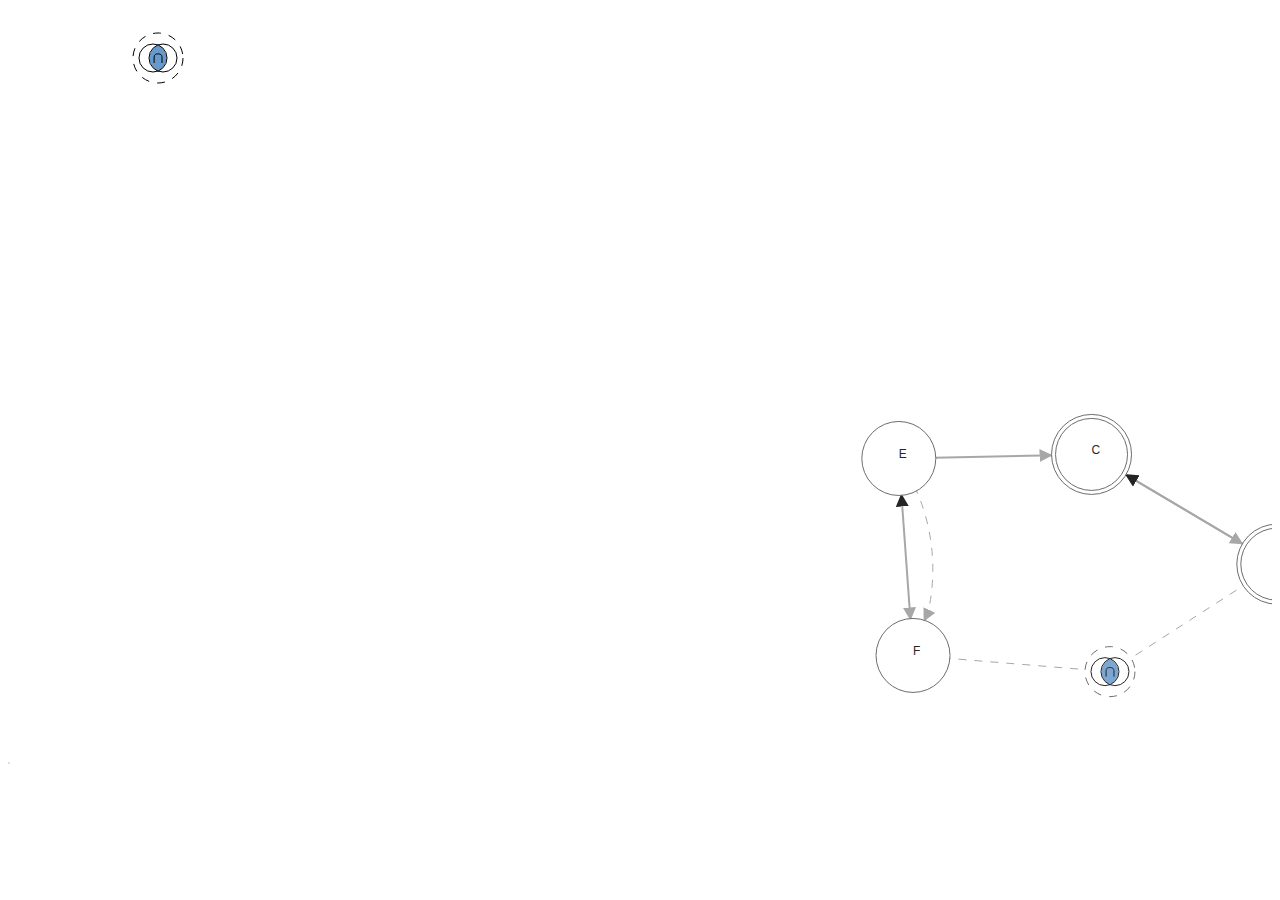
==== commit b47c835e: "minor changes" ====
--- a/test/d3js_groupnode.html
+++ b/test/d3js_groupnode.html
@@ -93,6 +93,10 @@
 
     .nofill {
       fill: none;
+    }
+
+    ellipse{
+      fill: #fff
     }
   </style>
 </head>
@@ -673,32 +677,7 @@
         })
       // .on("drag", dragmove);
 
-      var rect = svg_.append("ellipse")
-        .attr("cx", 50)
-        .attr("cy", 120)
-        .attr("rx", 25)
-        .attr("ry", 100)
-        .attr("class", "groupA")
-        // .attr("x", 0).attr("y", 0)
-        // .attr("width", 50).attr("height", 150)
-        .style("fill", "transparent")
-        .style("stroke", "#333")
-        .style("stroke-width", 1)
-        // .call(drag)
-        .attr("class", "first");
-
-      var rect2 = svg_.append("ellipse")
-        .attr("cx", 250)
-        .attr("cy", 120)
-        .attr("rx", 25)
-        .attr("ry", 100)
-        .attr("class", "groupA")
-        // .attr("x", 250).attr("y", 0)
-        // .attr("width", 50).attr("height", 150)
-        .style("fill", "transparent")
-        .style("stroke", "#333")
-        .style("stroke-width", 1)
-      // .call(drag);
+
 
 
       var g = svg_//.append("g")
@@ -751,6 +730,31 @@
         .attr('href', "link2a")
         .style("pointer-events", "none")
         .text("function(d,i){return 'label '+i}");
+
+        var rect = svg_.append("ellipse")
+        .attr("cx", 50)
+        .attr("cy", 120)
+        .attr("rx", 25)
+        .attr("ry", 100)
+        .attr("class", "groupA")
+        // .attr("x", 0).attr("y", 0)
+        // .attr("width", 50).attr("height", 150)        
+        .style("stroke", "#333")
+        .style("stroke-width", 1)
+        // .call(drag)
+        .attr("class", "first");
+
+      var rect2 = svg_.append("ellipse")
+        .attr("cx", 250)
+        .attr("cy", 120)
+        .attr("rx", 25)
+        .attr("ry", 100)
+        .attr("class", "groupA")
+        // .attr("x", 250).attr("y", 0)
+        // .attr("width", 50).attr("height", 150)
+        .style("stroke", "#333")
+        .style("stroke-width", 1)
+      // .call(drag);
     }
   </script>
 </body>
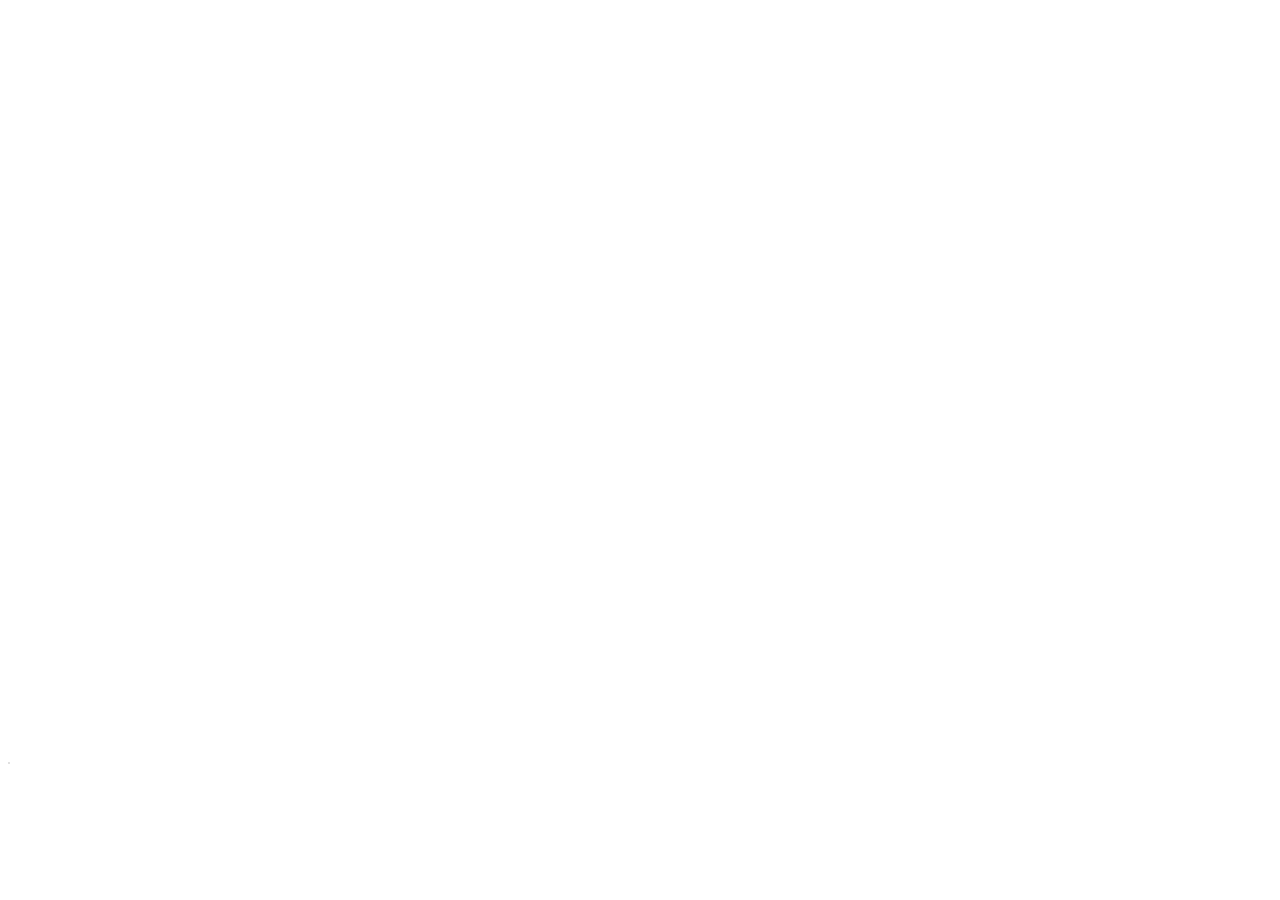
==== commit f42e3b93: "misc  stuff" ====
--- a/test/d3js_groupnode.html
+++ b/test/d3js_groupnode.html
@@ -41,7 +41,8 @@
 
     .hoveraction {
       cursor: pointer;
-      stroke-dasharray: 0;stroke-width: 2;
+      stroke-dasharray: 0;
+      stroke-width: 2;
     }
 
     .hoveraction:hover {
@@ -58,9 +59,9 @@
     #expandDiv {
       position: absolute;
       z-index: 1;
-      background: rgba(254,254,254,0.7);
+      background: rgba(254, 254, 254, 0.7);
       border-radius: 10px;
-      border: 1px  solid #ccc;
+      border: 1px solid #ccc;
     }
 
     .class,
@@ -95,7 +96,7 @@
       fill: none;
     }
 
-    ellipse{
+    ellipse {
       fill: #fff
     }
   </style>
@@ -118,35 +119,9 @@
   <div id="svgarea"></div>
   <div id="expandDiv" class="ui-widget-content"></div>
   <script type="text/javascript">
-    $( function() {
-    $( "#expandDiv" ).draggable();
-  } );
-    var set = d3.select("#set").append("g").attr({ "transform": "translate(150,50)" })
-    set.append("circle")
-      .attr("class", "class special")
-      .attr("r", 25)
-
-    set_g = set.append("g")
-      .attr("class", "embedded")
-      .attr("transform", "translate(-5,0)")
-
-    set_g.append("path")
-      .attr("class", "nostroke symbol set_path")
-      .attr("d", "m 5,-13 c 5,2.5 8.5,7.5 8.5,13 0,5 -3,10 -8.5,13 -5,-2.5 -8.5,-7.5 -8.5,-13 0,-5 3,-10 8.5,-13")
-
-    set_g.append("circle")
-      .attr("class", "nofill fineline")
-      .attr("r", 14)
-
-    set_g.append("circle")
-      .attr("class", "nofill fineline")
-      .attr("r", 14)
-      .attr("cx", 10)
-
-    set_g.append("path")
-      .attr("class", "nofill set_path")
-      .attr("d", "m 9,5 c 0,-2 0,-4 0,-6 0,0 0,0 0,0 0,0 0,-1.8 -1,-2.3 -0.7,-0.6 -1.7,-0.8 -2.9,-0.8 -1.2,0 -2,0 -3,0.8 -0.7,0.5 -1,1.4 -1,2.3 0,2 0,4 0,6")
-
+    $(function () {
+      $("#expandDiv").draggable();
+    });
 
 
 
@@ -497,6 +472,7 @@
       newnode.append("circle")
         // if (d.size) -- d.size > 0 when d is a group node.
         .attr("class", function (d) {
+          console.log(d.size,"<<--size-->>",(d.size ? "" : " leaf"))
           circle_class = ''
           if (d.intersect == 1)
             circle_class = 'class special'
@@ -523,9 +499,10 @@
         })
 
 
-        newnode.append("circle")
+      newnode.append("circle")
         // if (d.size) -- d.size > 0 when d is a group node.
         .attr("class", function (d) {
+          console.log(d.size,"<<<<--size-->>>>",(d.size ? "" : " leaf"))
           return "node" + (d.size ? "" : " leaf");
         })
         .attr("r", function (d) {
@@ -731,7 +708,7 @@
         .style("pointer-events", "none")
         .text("function(d,i){return 'label '+i}");
 
-        var rect = svg_.append("ellipse")
+      var rect = svg_.append("ellipse")
         .attr("cx", 50)
         .attr("cy", 120)
         .attr("rx", 25)
